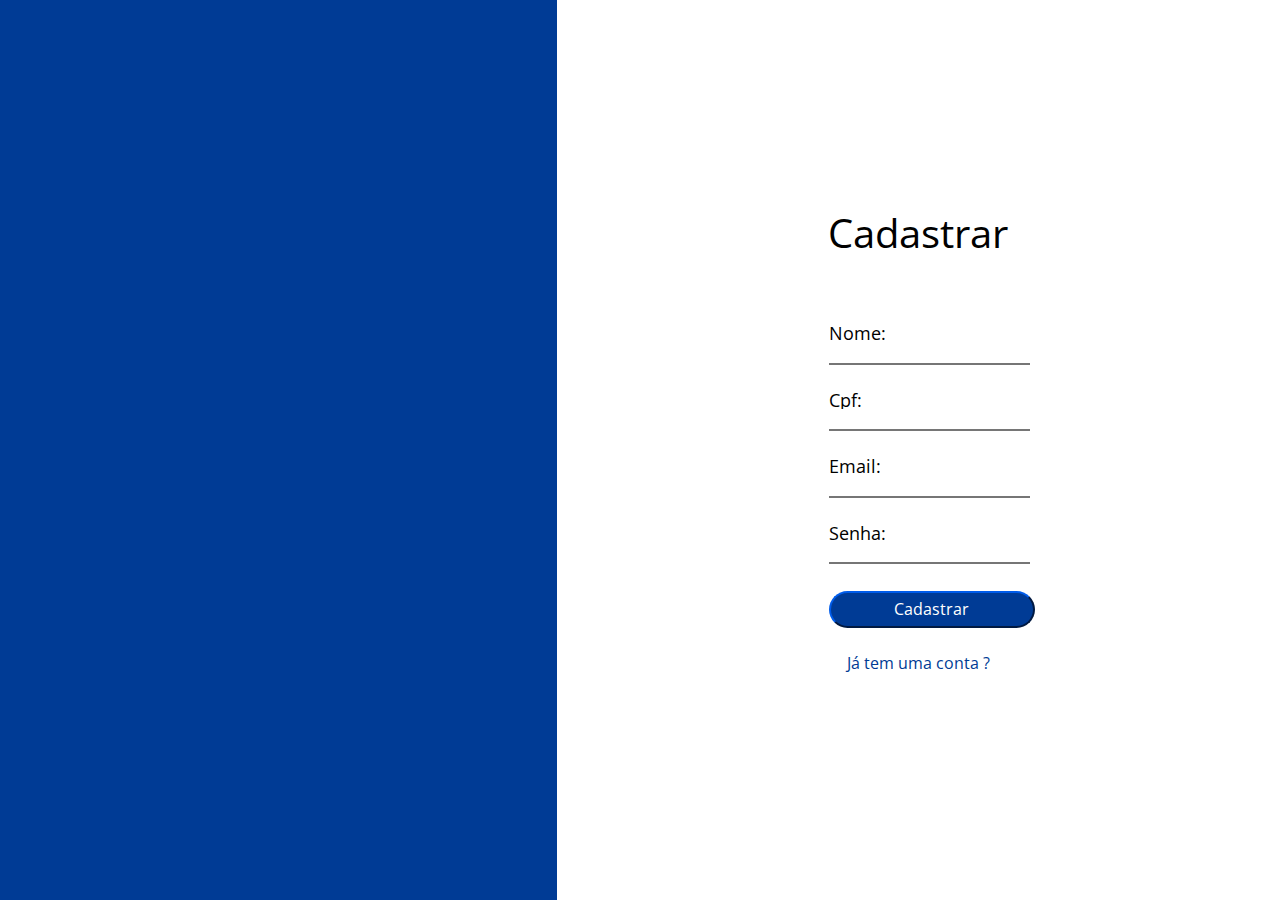
==== cadastrar.html @ 578e29bf "adicionando o front-end do cadastro e login" ====
<!DOCTYPE html>
<html lang="pt-br">
<head>
    <meta charset="UTF-8">
    <meta http-equiv="X-UA-Compatible" content="IE=edge">
    <meta name="viewport" content="width=device-width, initial-scale=1.0">
    <link rel="stylesheet" href="./static/css/reset.css">
    <link rel="stylesheet" href="static/css/cadastrar.css">
    <title> Cadastro </title>
</head>
<body>
    
    <main> 

        <div class="grid-container">

            <div class="img-container">



            </div>

            <div class="login-container">

                <div> <h1> Cadastrar </h1> </div>

                <div class="form-container">

                    <form action="">

                        <label for="">
                            Nome: <br>
                        </label>

                        <input class="input-form" type="text"> <br>

                        <label for="">
                            Cpf: <br>
                        </label>

                        <input class="input-form" type="text"> <br>

                        <label for="">
                            Email: <br>
                        </label>

                        <input class="input-form" type="email"> <br>

                        <label for="">
                            Senha: <br>
                        </label>

                        <input class="input-form" type="password"> <br>

                        <input class="input-submit" value="Cadastrar" type="submit">

                    </form>

                </div>

                <div> <a href="login.html"> Já tem uma conta ? </a> </div> <br>

            </div>

        </div>

    </main>

</body>
</html>
---- static/css/cadastrar.css ----
/* Fonts */

@import url('https://fonts.googleapis.com/css2?family=Open+Sans&display=swap');

* {
    font-family: 'Open Sans', sans-serif;
}

/* Grid-Container */

.grid-container {
    display: grid;
    grid-template-columns: 1fr 1.3fr;
    grid-template-areas: 
    "img-container img-container login-container login-container";
}

/* Img-Container */

.img-container {
    height: 100vh;
    /* background-image: url(../img/login-cadastro_resized.jpg); */
    background-color: #003b95;
}

/* login-container */

.login-container {
    display: flex;
    align-items: center;
    justify-content: center;
    flex-direction: column;
    height: 100vh;
    /* background-color: blueviolet; */
}

.login-container h1 {
    font-size: 40px;
    margin-bottom: 40%;
}

label {
    font-size: 110%;
}

.input-form {
    border-top: none;
    border-left: none;
    border-right: none;
    width: 110%;
    margin-bottom: 15%;
}

.input-submit {
    border-color: #003b95;
    border-radius: 100px;
    background-color: #003b95;
    color: white;
    cursor: pointer;
    font-size: 100%;
    margin-bottom: 15%;
    width: 115%;
    padding: 3%;
}

.input-submit:hover {
    font-weight: bold;
}


.login-container a {
    color: #003b95;
    font-size: 100%;
    text-decoration: none;
}

.login-container a:hover {
    font-weight: bold;
}
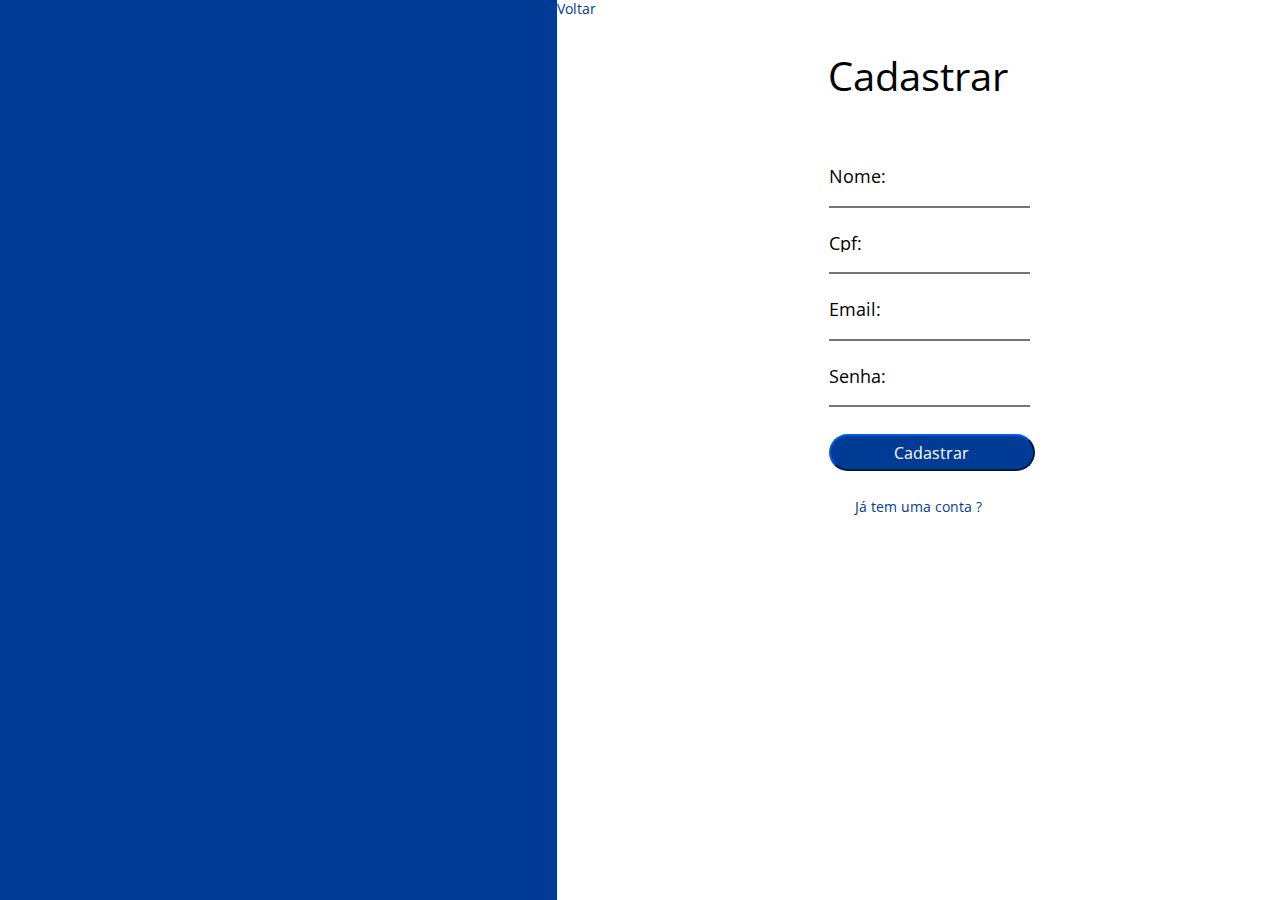
==== commit 246d8683: "adicionando um botão no cadastro-login, mudando o nome do arquivo css para cadastro-login" ====
--- a/cadastrar.html
+++ b/cadastrar.html
@@ -5,7 +5,7 @@
     <meta http-equiv="X-UA-Compatible" content="IE=edge">
     <meta name="viewport" content="width=device-width, initial-scale=1.0">
     <link rel="stylesheet" href="./static/css/reset.css">
-    <link rel="stylesheet" href="static/css/cadastrar.css">
+    <link rel="stylesheet" href="static/css/cadastrar-login.css">
     <title> Cadastro </title>
 </head>
 <body>
@@ -14,53 +14,60 @@
 
         <div class="grid-container">
 
-            <div class="img-container">
+            <div class="left-container">
 
 
 
             </div>
 
-            <div class="login-container">
+            <div class="right-container">
+                
+                <div> <a href="index.html"> Voltar </a> </div>
 
-                <div> <h1> Cadastrar </h1> </div>
+                <div class="login-container">
+                    
+                    <div> <h1> Cadastrar </h1> </div>
 
-                <div class="form-container">
+                    <div class="form-container">
+        
+                            <form action="">
+        
+                                <label for="">
+                                    Nome: <br>
+                                </label>
+        
+                                <input class="input-form" type="text"> <br>
+        
+                                <label for="">
+                                    Cpf: <br>
+                                </label>
+        
+                                <input class="input-form" type="text"> <br>
+        
+                                <label for="">
+                                    Email: <br>
+                                </label>
+        
+                                <input class="input-form" type="email"> <br>
+        
+                                <label for="">
+                                    Senha: <br>
+                                </label>
+        
+                                <input class="input-form" type="password"> <br>
+        
+                                <input class="input-submit" value="Cadastrar" type="submit">
+        
+                            </form>
+        
+                    </div>
 
-                    <form action="">
-
-                        <label for="">
-                            Nome: <br>
-                        </label>
-
-                        <input class="input-form" type="text"> <br>
-
-                        <label for="">
-                            Cpf: <br>
-                        </label>
-
-                        <input class="input-form" type="text"> <br>
-
-                        <label for="">
-                            Email: <br>
-                        </label>
-
-                        <input class="input-form" type="email"> <br>
-
-                        <label for="">
-                            Senha: <br>
-                        </label>
-
-                        <input class="input-form" type="password"> <br>
-
-                        <input class="input-submit" value="Cadastrar" type="submit">
-
-                    </form>
-
+                    <div> <a href="login.html"> Já tem uma conta ? </a> </div> <br>
+    
                 </div>
 
-                <div> <a href="login.html"> Já tem uma conta ? </a> </div> <br>
+            </div>
 
-            </div>
 
         </div>
 
--- a/static/css/cadastrar-login.css
+++ b/static/css/cadastrar-login.css
@@ -0,0 +1,84 @@
+/* Fonts */
+
+@import url('https://fonts.googleapis.com/css2?family=Open+Sans&display=swap');
+
+* {
+    font-family: 'Open Sans', sans-serif;
+}
+
+/* Grid-Container */
+
+.grid-container {
+    display: grid;
+    grid-template-columns: 1fr 1.3fr;
+    grid-template-areas: 
+    "left-container left-container right-container right-container";
+}
+
+/* Left-Container */
+
+.left-container {
+    height: 100vh;
+    /* background-image: url(../img/login-cadastro_resized.jpg); */
+    background-color: #003b95;
+}
+
+.right-container {
+    height: 100vh;
+}
+
+.right-container a , .login-container a {
+    color: #003b95;
+    font-size: 90%;
+    text-decoration: none;
+    margin-bottom: 100px;
+}
+
+.right-container a:hover , .login-container a:hover {
+    font-weight: bold;
+}
+
+/* login-container */
+
+.login-container {
+    display: flex; 
+    justify-content: center; 
+    align-items: center;
+    flex-direction: column;    
+    /* background-color: blueviolet; */
+}
+
+.login-container h1 {
+    margin-top: 40px;
+    font-size: 40px;
+    margin-bottom: 40%;
+}
+
+label {
+    font-size: 110%;
+}
+
+.input-form {
+    border-top: none;
+    border-left: none;
+    border-right: none;
+    width: 110%;
+    margin-bottom: 15%;
+}
+
+.input-submit {
+    border-color: #003b95;
+    border-radius: 100px;
+    background-color: #003b95;
+    color: white;
+    cursor: pointer;
+    font-size: 100%;
+    margin-bottom: 15%;
+    width: 115%;
+    padding: 3%;
+}
+
+.input-submit:hover {
+    font-weight: bold;
+}
+
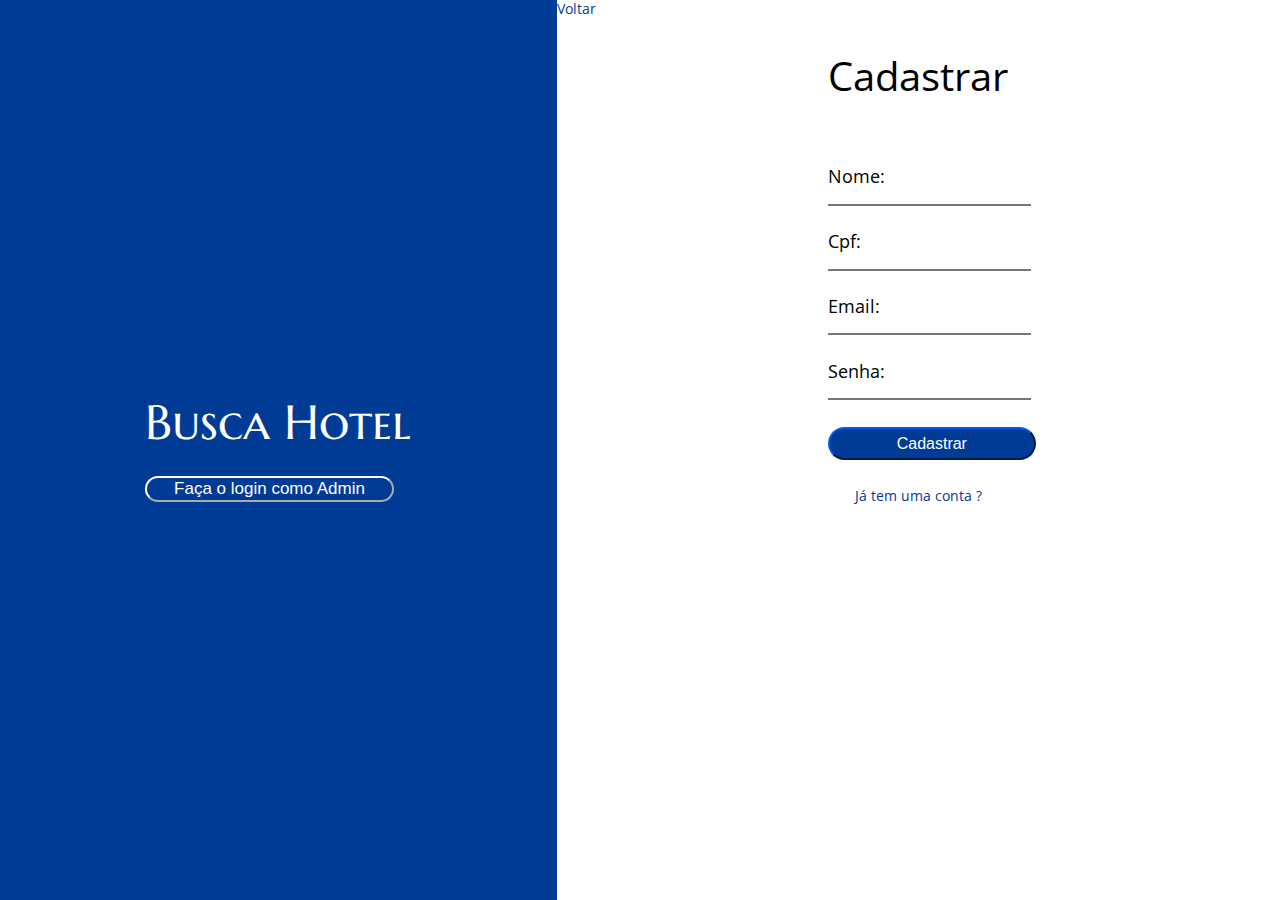
==== commit 75d6fb90: "adicionando a logo e um botão para o admin no cadastro e no login" ====
--- a/cadastrar.html
+++ b/cadastrar.html
@@ -16,7 +16,13 @@
 
             <div class="left-container">
 
+                <div class="left-content">
 
+                    <div> <h1> Busca Hotel </h1> </div>
+
+                    <div> <button> <a href=""> Faça o login como Admin </a> </button> </div>
+
+                </div>
 
             </div>
 
@@ -26,7 +32,7 @@
 
                 <div class="login-container">
                     
-                    <div> <h1> Cadastrar </h1> </div>
+                    <div> <h2> Cadastrar </h2> </div>
 
                     <div class="form-container">
         
--- a/static/css/cadastrar-login.css
+++ b/static/css/cadastrar-login.css
@@ -2,7 +2,9 @@
 
 @import url('https://fonts.googleapis.com/css2?family=Open+Sans&display=swap');
 
-* {
+@import url('https://fonts.googleapis.com/css2?family=Marcellus+SC&display=swap');
+
+body {
     font-family: 'Open Sans', sans-serif;
 }
 
@@ -19,8 +21,31 @@
 
 .left-container {
     height: 100vh;
+    display: flex;
+    justify-content: center;
+    align-items: center;
     /* background-image: url(../img/login-cadastro_resized.jpg); */
     background-color: #003b95;
+}
+
+.left-content h1 {
+    font-size: 300%;
+    color: white;
+    font-family: 'Marcellus SC', serif;
+    margin-bottom: 30px;
+}
+
+.left-content button {
+    background-color: #003b95;
+    border-color: white;
+    border-radius: 100px;
+}
+
+.left-content button a {
+    text-decoration: none;
+    padding: 1.3rem;
+    color: white;
+    font-size: 17px;
 }
 
 .right-container {
@@ -48,7 +73,7 @@
     /* background-color: blueviolet; */
 }
 
-.login-container h1 {
+.login-container h2 {
     margin-top: 40px;
     font-size: 40px;
     margin-bottom: 40%;
